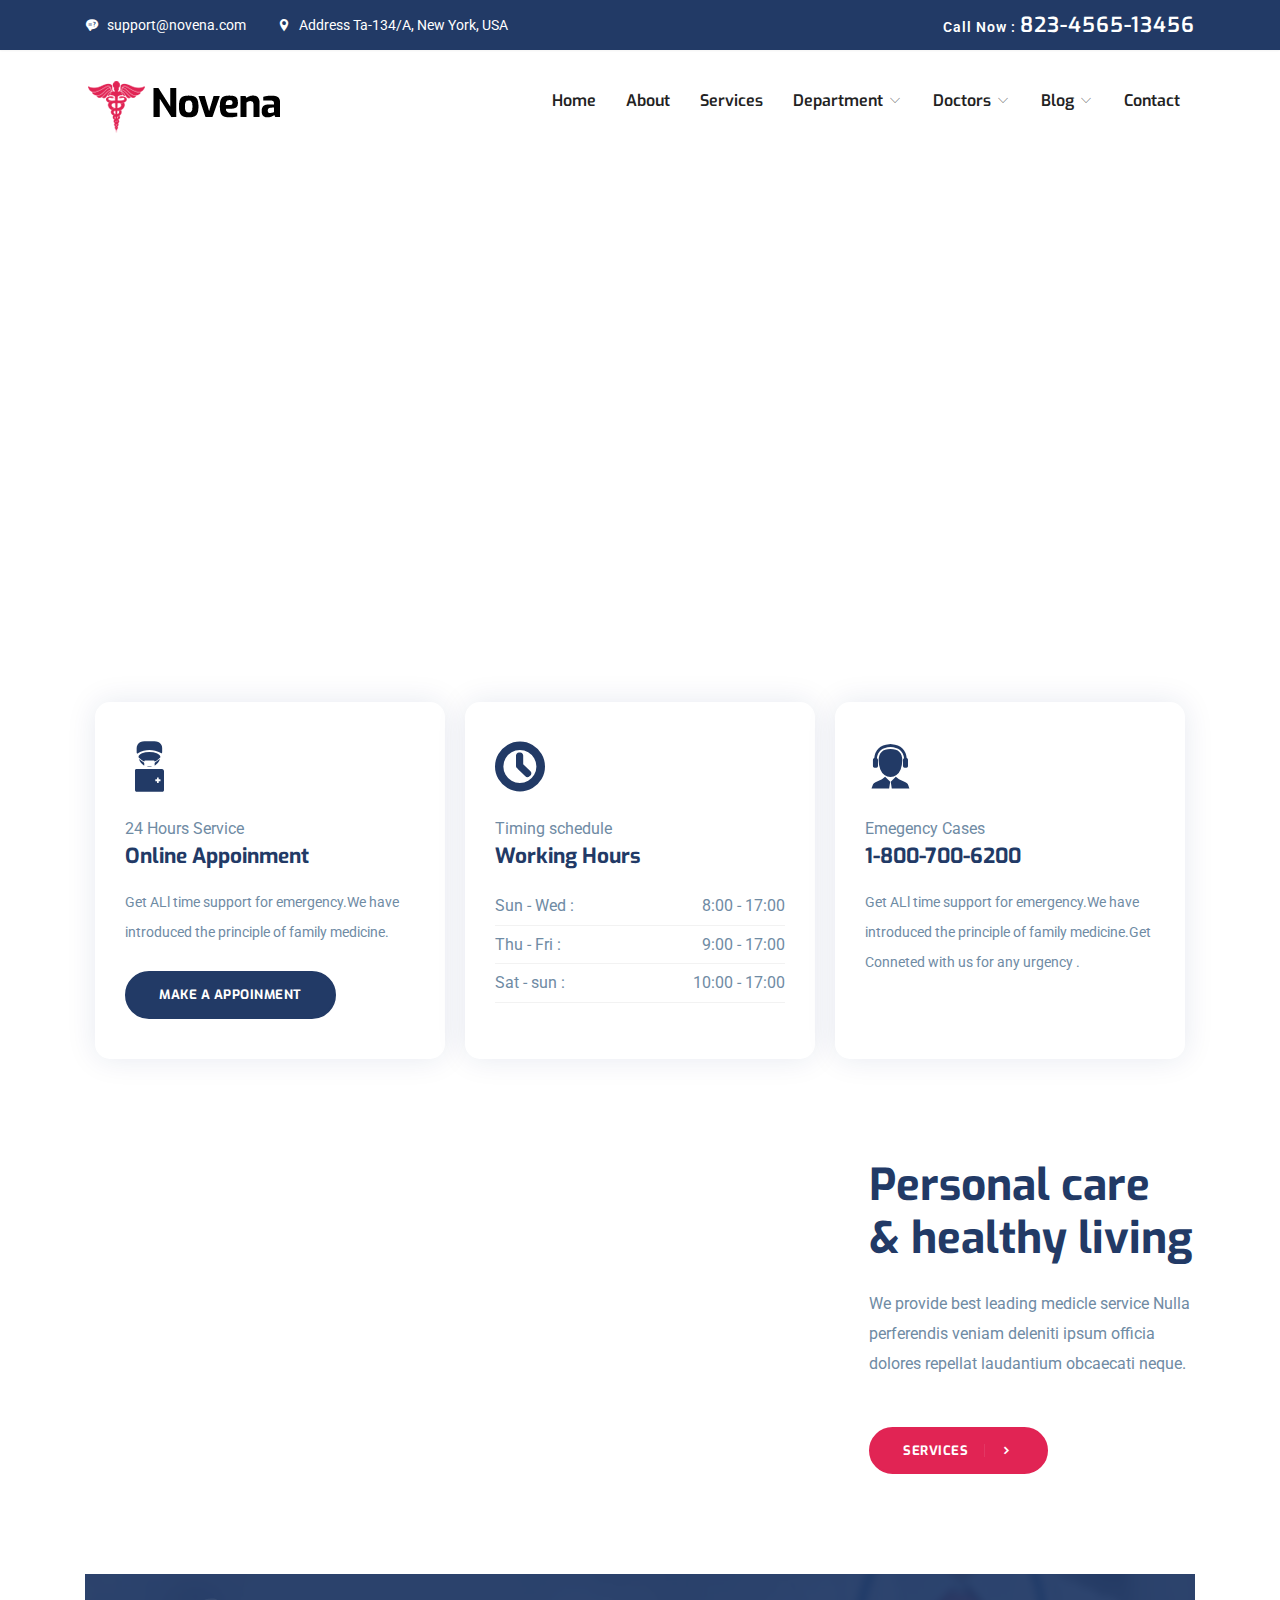
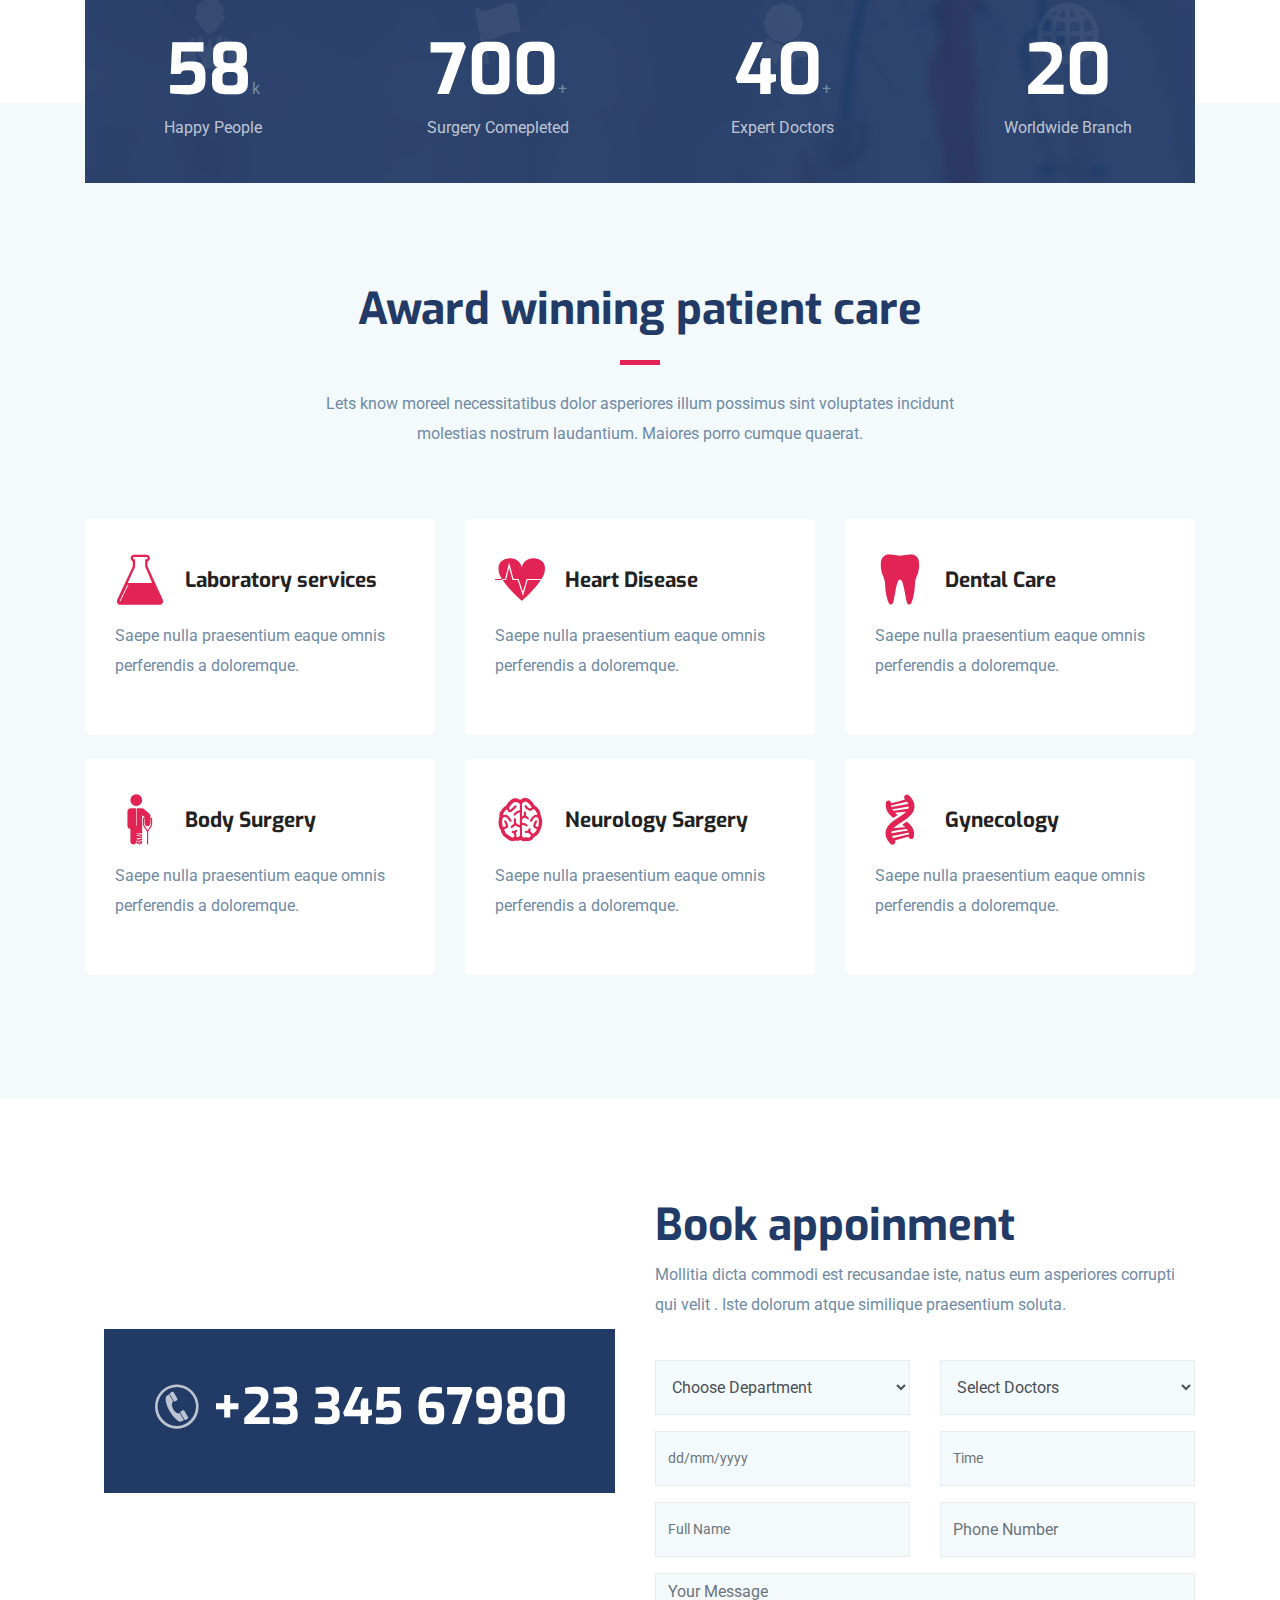
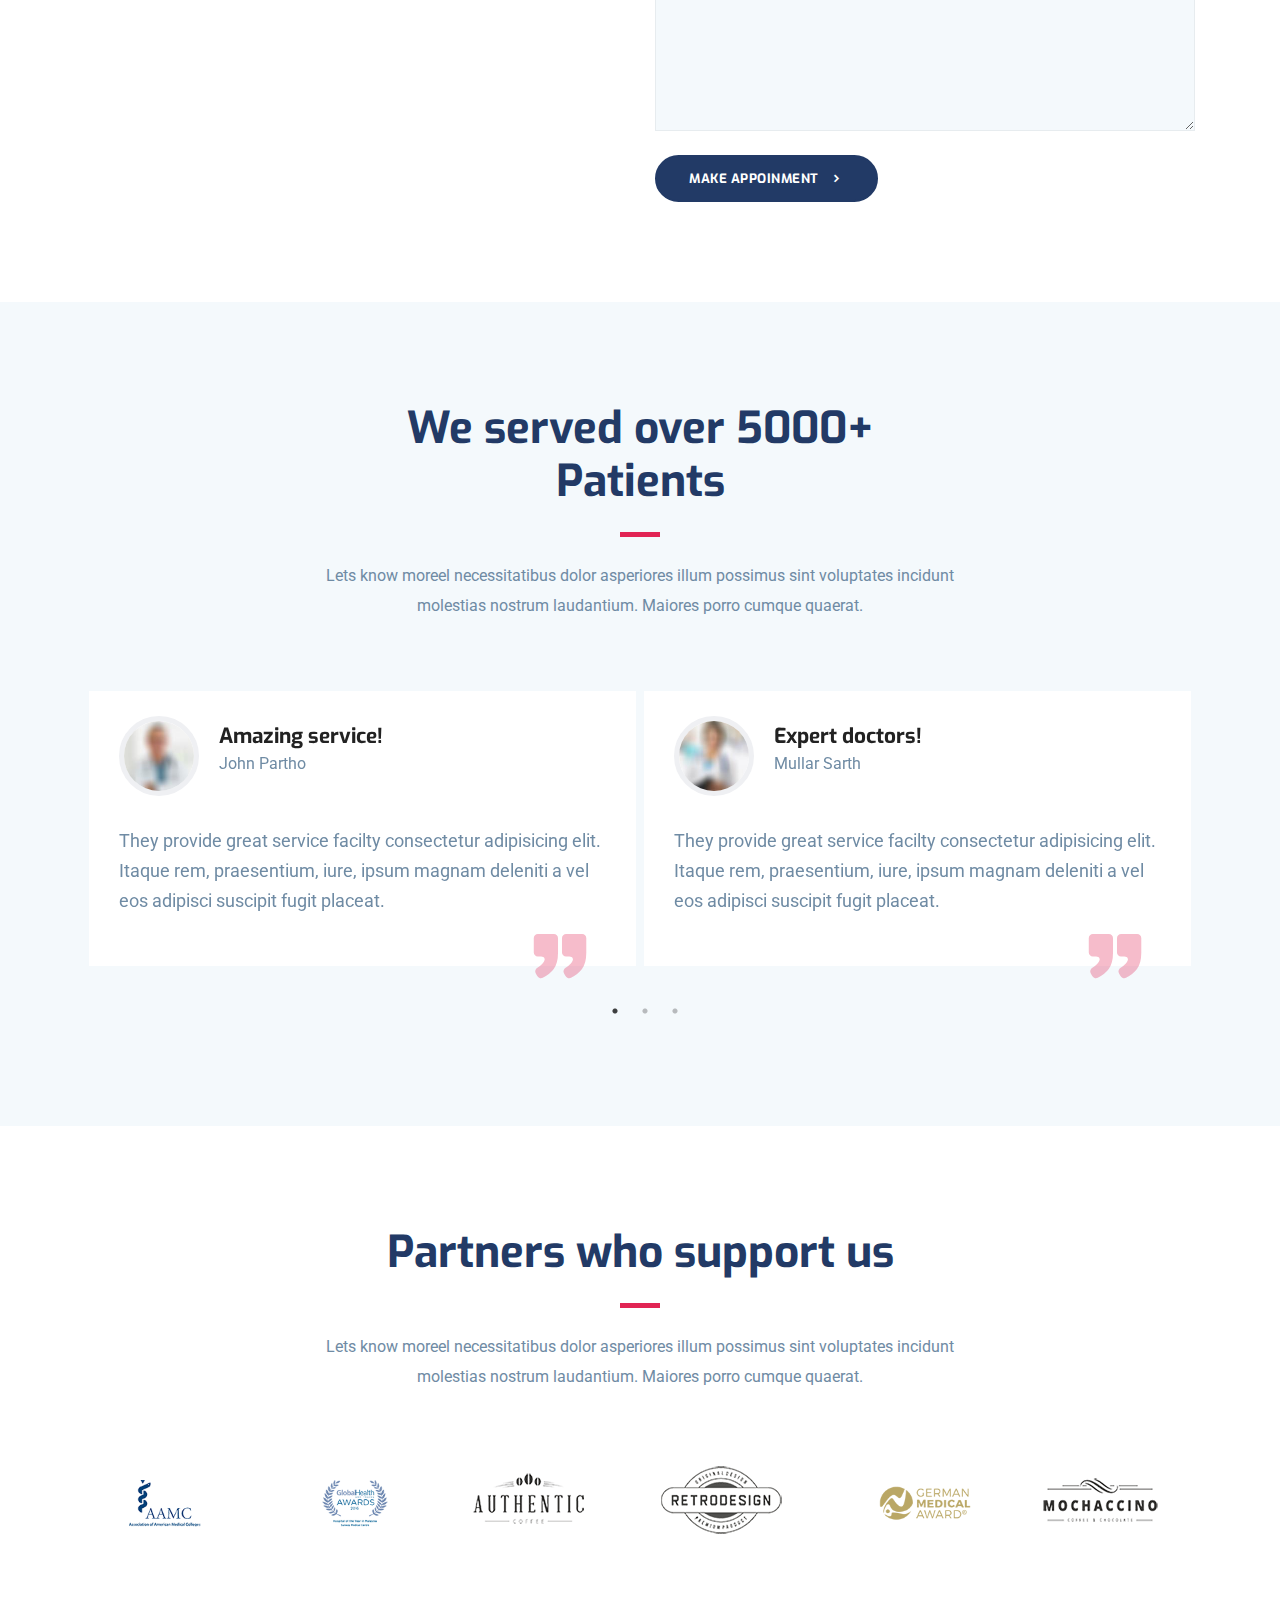
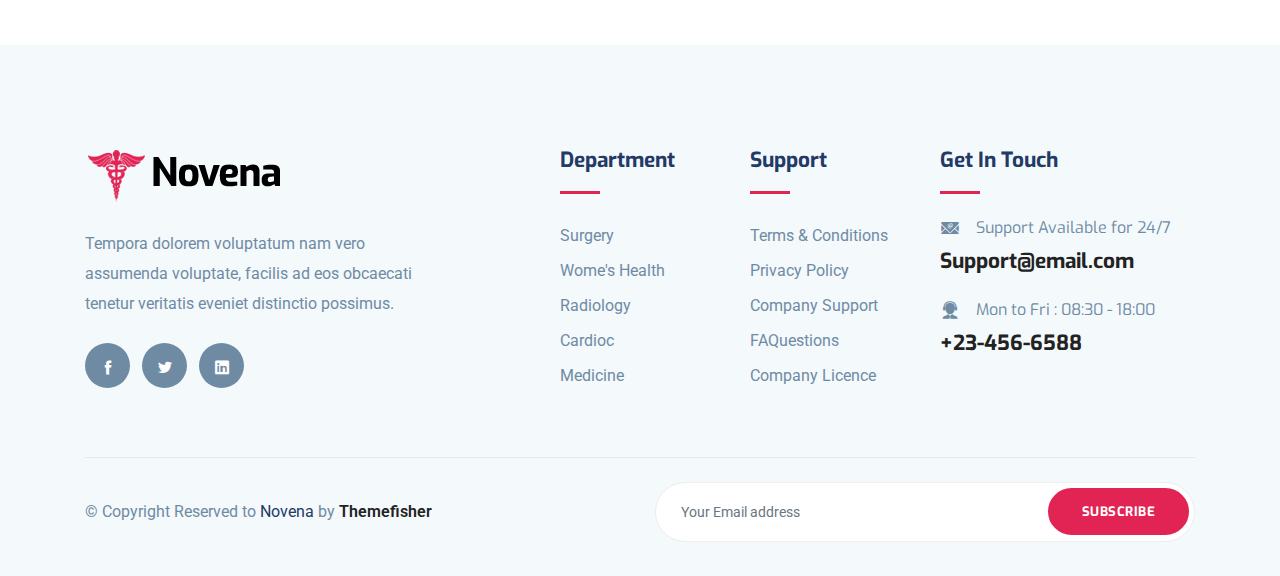
==== index.html @ ca3ea5dc "Update index.html" ====
<!DOCTYPE html>
<html lang="zxx">
<head>
	<script type="text/javascript">
		var clevertap = {event:[], profile:[], account:[], onUserLogin:[], notifications:[], privacy:[], region: 'sk1-staging-7' };
	// replace with the CLEVERTAP_ACCOUNT_ID with the actual ACCOUNT number m.,ID value from your Dashboard -> Settings page
   clevertap.account.push({"id": "RWW-WWW-WW4Z"});
   clevertap.privacy.push({optOut: false}); //set the flag to true, if the user of the device opts out of sharing their data
   clevertap.privacy.push({useIP: true}); //set the flag to true, if the user agrees to share their IP data
	(function () {
			var wzrk = document.createElement('script');
			wzrk.type = 'text/javascript';
			wzrk.async = true;
			wzrk.src = "a.js";
			//wzrk.src = ('https:' == document.location.protocol ? 'https://d2r1yp2w7bby2u.cloudfront.net' : 'http://static.clevertap.com') + '/js/a.js';
			var s = document.getElementsByTagName('script')[0];
			s.parentNode.insertBefore(wzrk, s);
	 })();
   </script>
  <meta http-equiv="Content-Type" content="text/html; charset=UTF-8">
  <meta name="description" content="Orbitor,business,company,agency,modern,bootstrap4,tech,software">
  <meta name="author" content="themefisher.com">

  <title>Novena- Health & Care Medical template</title>

  <!-- Favicon -->
  <link rel="shortcut icon" type="image/x-icon" href="/images/favicon.ico" />

  <!-- bootstrap.min css -->
  <link rel="stylesheet" href="plugins/bootstrap/css/bootstrap.min.css">
  <!-- Icon Font Css -->
  <link rel="stylesheet" href="plugins/icofont/icofont.min.css">
  <!-- Slick Slider  CSS -->
  <link rel="stylesheet" href="plugins/slick-carousel/slick/slick.css">
  <link rel="stylesheet" href="plugins/slick-carousel/slick/slick-theme.css">

  <!-- Main Stylesheet -->
  <link rel="stylesheet" href="css/style.css">

</head>

<body id="top">

<header>
	<div class="header-top-bar">
		<div class="container">
			<div class="row align-items-center">
				<div class="col-lg-6">
					<ul class="top-bar-info list-inline-item pl-0 mb-0">
						<li class="list-inline-item"><a href="mailto:support@gmail.com"><i class="icofont-support-faq mr-2"></i>support@novena.com</a></li>
						<li class="list-inline-item"><i class="icofont-location-pin mr-2"></i>Address Ta-134/A, New York, USA </li>
					</ul>
				</div>
				<div class="col-lg-6">
					<div class="text-lg-right top-right-bar mt-2 mt-lg-0">
						<a href="tel:+23-345-67890" >
							<span>Call Now : </span>
							<span class="h4">823-4565-13456</span>
						</a>
					</div>
				</div>
			</div>
		</div>
	</div>
	<nav class="navbar navbar-expand-lg navigation" id="navbar">
		<div class="container">
		 	 <a class="navbar-brand" href="index.html">
			  	<img src="images/logo.png" alt="" class="img-fluid">
			  </a>

		  	<button class="navbar-toggler collapsed" type="button" data-toggle="collapse" data-target="#navbarmain" aria-controls="navbarmain" aria-expanded="false" aria-label="Toggle navigation">
			<span class="icofont-navigation-menu"></span>
		  </button>
	  
		  <div class="collapse navbar-collapse" id="navbarmain">
			<ul class="navbar-nav ml-auto">
			  <li class="nav-item active">
				<a class="nav-link" href="index.html">Home</a>
			  </li>
			   <li class="nav-item"><a class="nav-link" href="about.html">About</a></li>
			    <li class="nav-item"><a class="nav-link" href="service.html">Services</a></li>

			    <li class="nav-item dropdown">
					<a class="nav-link dropdown-toggle" href="department.html" id="dropdown02" data-toggle="dropdown" aria-haspopup="true" aria-expanded="false">Department <i class="icofont-thin-down"></i></a>
					<ul class="dropdown-menu" aria-labelledby="dropdown02">
						<li><a class="dropdown-item" href="department.html">Departments</a></li>
						<li><a class="dropdown-item" href="department-single.html">Department Single</a></li>
					</ul>
			  	</li>

			  	<li class="nav-item dropdown">
					<a class="nav-link dropdown-toggle" href="doctor.html" id="dropdown03" data-toggle="dropdown" aria-haspopup="true" aria-expanded="false">Doctors <i class="icofont-thin-down"></i></a>
					<ul class="dropdown-menu" aria-labelledby="dropdown03">
						<li><a class="dropdown-item" href="doctor.html">Doctors</a></li>
						<li><a class="dropdown-item" href="doctor-single.html">Doctor Single</a></li>
						<li><a class="dropdown-item" href="appoinment.html">Appoinment</a></li>
					</ul>
			  	</li>

			   <li class="nav-item dropdown">
					<a class="nav-link dropdown-toggle" href="blog-sidebar.html" id="dropdown05" data-toggle="dropdown" aria-haspopup="true" aria-expanded="false">Blog <i class="icofont-thin-down"></i></a>
					<ul class="dropdown-menu" aria-labelledby="dropdown05">
						<li><a class="dropdown-item" href="blog-sidebar.html">Blog with Sidebar</a></li>

						<li><a class="dropdown-item" href="blog-single.html">Blog Single</a></li>
					</ul>
			  	</li>
			   <li class="nav-item"><a class="nav-link" href="contact.html">Contact</a></li>
			</ul>
		  </div>
		</div>
	</nav>
</header>
	



<!-- Slider Start -->
<section class="banner" id="personaliztion">
	<!--
	<div class="container1 px-5">
		<div class="row justify-content-end">
			<div class="col-lg-6 col-md-12 col-xl-4">
				<div class="block">
					<div class="divider mb-3"></div>
					<span class="text-uppercase text-sm letter-spacing ">Total Health care solution</span>
					<h1 class="mb-3 mt-3">Your most trusted health partner</h1>
					
					<div class="btn-container ">
						<a href="appoinment.html" target="_blank" class="btn btn-main-2 btn-icon btn-round-full">Make appoinment <i class="icofont-simple-right ml-2  "></i></a>
					</div>
				</div>
			</div>
		</div>
	</div>
-->
</section>
<section class="features">
	<div class="container">
		<div class="row">
			<div class="col-lg-12">
				<div class="feature-block d-lg-flex">
					<div class="feature-item mb-5 mb-lg-0">
						<div class="feature-icon mb-4">
							<i class="icofont-surgeon-alt"></i>
						</div>
						<span>24 Hours Service</span>
						<h4 class="mb-3">Online Appoinment</h4>
						<p class="mb-4">Get ALl time support for emergency.We have introduced the principle of family medicine.</p>
						<a href="appoinment.html" class="btn btn-main btn-round-full">Make a appoinment</a>
					</div>
				
					<div class="feature-item mb-5 mb-lg-0">
						<div class="feature-icon mb-4">
							<i class="icofont-ui-clock"></i>
						</div>
						<span>Timing schedule</span>
						<h4 class="mb-3">Working Hours</h4>
						<ul class="w-hours list-unstyled">
		                    <li class="d-flex justify-content-between">Sun - Wed : <span>8:00 - 17:00</span></li>
		                    <li class="d-flex justify-content-between">Thu - Fri : <span>9:00 - 17:00</span></li>
		                    <li class="d-flex justify-content-between">Sat - sun : <span>10:00 - 17:00</span></li>
		                </ul>
					</div>
				
					<div class="feature-item mb-5 mb-lg-0">
						<div class="feature-icon mb-4">
							<i class="icofont-support"></i>
						</div>
						<span>Emegency Cases</span>
						<h4 class="mb-3">1-800-700-6200</h4>
						<p>Get ALl time support for emergency.We have introduced the principle of family medicine.Get Conneted with us for any urgency .</p>
					</div>
				</div>
			</div>
		</div>
	</div>
</section>


<section class="section about">
	<div class="container">
		<div class="row align-items-center">
			<div class="col-lg-4 col-sm-6">
				<div class="about-img">
					<img src="https://demo.themefisher.com/novena/images/about/img-1.jpg" alt="" class="img-fluid">
					<img src="https://demo.themefisher.com/novena/images/about/img-2.jpg" alt="" class="img-fluid mt-4">
				</div>
			</div>
			<div class="col-lg-4 col-sm-6">
				<div class="about-img mt-4 mt-lg-0">
					<img src="https://demo.themefisher.com/novena/images/about/img-3.jpg" alt="" class="img-fluid">
				</div>
			</div>
			<div class="col-lg-4">
				<div class="about-content pl-4 mt-4 mt-lg-0">
					<h2 class="title-color">Personal care <br>& healthy living</h2>
					<p class="mt-4 mb-5">We provide best leading medicle service Nulla perferendis veniam deleniti ipsum officia dolores repellat laudantium obcaecati neque.</p>

					<a href="service.html" class="btn btn-main-2 btn-round-full btn-icon">Services<i class="icofont-simple-right ml-3"></i></a>
				</div>
			</div>
		</div>
	</div>
</section>
<section class="cta-section ">
	<div class="container">
		<div class="cta position-relative">
			<div class="row">
				<div class="col-lg-3 col-md-6 col-sm-6">
					<div class="counter-stat">
						<i class="icofont-doctor"></i>
						<span class="h3">58</span>k
						<p>Happy People</p>
					</div>
				</div>
				<div class="col-lg-3 col-md-6 col-sm-6">
					<div class="counter-stat">
						<i class="icofont-flag"></i>
						<span class="h3">700</span>+
						<p>Surgery Comepleted</p>
					</div>
				</div>
				
				<div class="col-lg-3 col-md-6 col-sm-6">
					<div class="counter-stat">
						<i class="icofont-badge"></i>
						<span class="h3">40</span>+
						<p>Expert Doctors</p>
					</div>
				</div>
				<div class="col-lg-3 col-md-6 col-sm-6">
					<div class="counter-stat">
						<i class="icofont-globe"></i>
						<span class="h3">20</span>
						<p>Worldwide Branch</p>
					</div>
				</div>
			</div>
		</div>
	</div>
</section>
<section class="section service gray-bg">
	<div class="container">
		<div class="row justify-content-center">
			<div class="col-lg-7 text-center">
				<div class="section-title">
					<h2>Award winning patient care</h2>
					<div class="divider mx-auto my-4"></div>
					<p>Lets know moreel necessitatibus dolor asperiores illum possimus sint voluptates incidunt molestias nostrum laudantium. Maiores porro cumque quaerat.</p>
				</div>
			</div>
		</div>

		<div class="row">
			<div class="col-lg-4 col-md-6 col-sm-6">
				<div class="service-item mb-4">
					<div class="icon d-flex align-items-center">
						<i class="icofont-laboratory text-lg"></i>
						<h4 class="mt-3 mb-3">Laboratory services</h4>
					</div>

					<div class="content">
						<p class="mb-4">Saepe nulla praesentium eaque omnis perferendis a doloremque.</p>
					</div>
				</div>
			</div>

			<div class="col-lg-4 col-md-6 col-sm-6">
				<div class="service-item mb-4">
					<div class="icon d-flex align-items-center">
						<i class="icofont-heart-beat-alt text-lg"></i>
						<h4 class="mt-3 mb-3">Heart Disease</h4>
					</div>
					<div class="content">
						<p class="mb-4">Saepe nulla praesentium eaque omnis perferendis a doloremque.</p>
					</div>
				</div>
			</div>
			
			<div class="col-lg-4 col-md-6 col-sm-6">
				<div class="service-item mb-4">
					<div class="icon d-flex align-items-center">
						<i class="icofont-tooth text-lg"></i>
						<h4 class="mt-3 mb-3">Dental Care</h4>
					</div>
					<div class="content">
						<p class="mb-4">Saepe nulla praesentium eaque omnis perferendis a doloremque.</p>
					</div>
				</div>
			</div>


			<div class="col-lg-4 col-md-6 col-sm-6">
				<div class="service-item mb-4">
					<div class="icon d-flex align-items-center">
						<i class="icofont-crutch text-lg"></i>
						<h4 class="mt-3 mb-3">Body Surgery</h4>
					</div>

					<div class="content">
						<p class="mb-4">Saepe nulla praesentium eaque omnis perferendis a doloremque.</p>
					</div>
				</div>
			</div>

			<div class="col-lg-4 col-md-6 col-sm-6">
				<div class="service-item mb-4">
					<div class="icon d-flex align-items-center">
						<i class="icofont-brain-alt text-lg"></i>
						<h4 class="mt-3 mb-3">Neurology Sargery</h4>
					</div>
					<div class="content">
						<p class="mb-4">Saepe nulla praesentium eaque omnis perferendis a doloremque.</p>
					</div>
				</div>
			</div>
			
			<div class="col-lg-4 col-md-6 col-sm-6">
				<div class="service-item mb-4">
					<div class="icon d-flex align-items-center">
						<i class="icofont-dna-alt-1 text-lg"></i>
						<h4 class="mt-3 mb-3">Gynecology</h4>
					</div>
					<div class="content">
						<p class="mb-4">Saepe nulla praesentium eaque omnis perferendis a doloremque.</p>
					</div>
				</div>
			</div>
		</div>
	</div>
</section>
<section class="section appoinment">
	<div class="container">
		<div class="row align-items-center">
			<div class="col-lg-6 ">
				<div class="appoinment-content">
					<img src="https://demo.themefisher.com/novena/images/about/img-3.jpg" alt="" class="img-fluid">
					<div class="emergency">
						<h2 class="text-lg"><i class="icofont-phone-circle text-lg"></i>+23 345 67980</h2>
					</div>
				</div>
			</div>
			<div class="col-lg-6 col-md-10 ">
				<div class="appoinment-wrap mt-5 mt-lg-0">
					<h2 class="mb-2 title-color">Book appoinment</h2>
					<p class="mb-4">Mollitia dicta commodi est recusandae iste, natus eum asperiores corrupti qui velit . Iste dolorum atque similique praesentium soluta.</p>
					     <form id="#" class="appoinment-form" method="post" action="#">
                    <div class="row">
                         <div class="col-lg-6">
                            <div class="form-group">
                                <select class="form-control" id="exampleFormControlSelect1">
                                  <option>Choose Department</option>
                                  <option>Software Design</option>
                                  <option>Development cycle</option>
                                  <option>Software Development</option>
                                  <option>Maintenance</option>
                                  <option>Process Query</option>
                                  <option>Cost and Duration</option>
                                  <option>Modal Delivery</option>
                                </select>
                            </div>
                        </div>
                        <div class="col-lg-6">
                            <div class="form-group">
                                <select class="form-control" id="exampleFormControlSelect2">
                                  <option>Select Doctors</option>
                                  <option>Software Design</option>
                                  <option>Development cycle</option>
                                  <option>Software Development</option>
                                  <option>Maintenance</option>
                                  <option>Process Query</option>
                                  <option>Cost and Duration</option>
                                  <option>Modal Delivery</option>
                                </select>
                            </div>
                        </div>

                         <div class="col-lg-6">
                            <div class="form-group">
                                <input name="date" id="date" type="text" class="form-control" placeholder="dd/mm/yyyy">
                            </div>
                        </div>

                        <div class="col-lg-6">
                            <div class="form-group">
                                <input name="time" id="time" type="text" class="form-control" placeholder="Time">
                            </div>
                        </div>
                         <div class="col-lg-6">
                            <div class="form-group">
                                <input name="name" id="name" type="text" class="form-control" placeholder="Full Name">
                            </div>
                        </div>

                        <div class="col-lg-6">
                            <div class="form-group">
                                <input name="phone" id="phone" type="Number" class="form-control" placeholder="Phone Number">
                            </div>
                        </div>
                    </div>
                    <div class="form-group-2 mb-4">
                        <textarea name="message" id="message" class="form-control" rows="6" placeholder="Your Message"></textarea>
                    </div>

                    <a class="btn btn-main btn-round-full" href="appoinment.html" >Make Appoinment <i class="icofont-simple-right ml-2  "></i></a>
                </form>
            </div>
			</div>
		</div>
	</div>
</section>
<section class="section testimonial-2 gray-bg">
	<div class="container">
		<div class="row justify-content-center">
			<div class="col-lg-7">
				<div class="section-title text-center">
					<h2>We served over 5000+ Patients</h2>
					<div class="divider mx-auto my-4"></div>
					<p>Lets know moreel necessitatibus dolor asperiores illum possimus sint voluptates incidunt molestias nostrum laudantium. Maiores porro cumque quaerat.</p>
				</div>
			</div>
		</div>
	</div>

	<div class="container">
		<div class="row align-items-center">
			<div class="col-lg-12 testimonial-wrap-2">
				<div class="testimonial-block style-2  gray-bg">
					<i class="icofont-quote-right"></i>

					<div class="testimonial-thumb">
						<img src="images/team/test-thumb1.jpg" alt="" class="img-fluid">
					</div>

					<div class="client-info ">
						<h4>Amazing service!</h4>
						<span>John Partho</span>
						<p>
							They provide great service facilty consectetur adipisicing elit. Itaque rem, praesentium, iure, ipsum magnam deleniti a vel eos adipisci suscipit fugit placeat.
						</p>
					</div>
				</div>

				<div class="testimonial-block style-2  gray-bg">
					<div class="testimonial-thumb">
						<img src="images/team/test-thumb2.jpg" alt="" class="img-fluid">
					</div>

					<div class="client-info">
						<h4>Expert doctors!</h4>
						<span>Mullar Sarth</span>
						<p>
							They provide great service facilty consectetur adipisicing elit. Itaque rem, praesentium, iure, ipsum magnam deleniti a vel eos adipisci suscipit fugit placeat.
						</p>
					</div>
					
					<i class="icofont-quote-right"></i>
				</div>

				<div class="testimonial-block style-2  gray-bg">
					<div class="testimonial-thumb">
						<img src="images/team/test-thumb3.jpg" alt="" class="img-fluid">
					</div>

					<div class="client-info">
						<h4>Good Support!</h4>
						<span>Kolis Mullar</span>
						<p>
							They provide great service facilty consectetur adipisicing elit. Itaque rem, praesentium, iure, ipsum magnam deleniti a vel eos adipisci suscipit fugit placeat.
						</p>
					</div>
					
					<i class="icofont-quote-right"></i>
				</div>

				<div class="testimonial-block style-2  gray-bg">
					<div class="testimonial-thumb">
						<img src="images/team/test-thumb4.jpg" alt="" class="img-fluid">
					</div>

					<div class="client-info">
						<h4>Nice Environment!</h4>
						<span>Partho Sarothi</span>
						<p class="mt-4">
							They provide great service facilty consectetur adipisicing elit. Itaque rem, praesentium, iure, ipsum magnam deleniti a vel eos adipisci suscipit fugit placeat.
						</p>
					</div>
					<i class="icofont-quote-right"></i>
				</div>

				<div class="testimonial-block style-2  gray-bg">
					<div class="testimonial-thumb">
						<img src="images/team/test-thumb1.jpg" alt="" class="img-fluid">
					</div>

					<div class="client-info">
						<h4>Modern Service!</h4>
						<span>Kolis Mullar</span>
						<p>
							They provide great service facilty consectetur adipisicing elit. Itaque rem, praesentium, iure, ipsum magnam deleniti a vel eos adipisci suscipit fugit placeat.
						</p>
					</div>
					<i class="icofont-quote-right"></i>
				</div>
			</div>
		</div>
	</div>
</section>
<section class="section clients">
	<div class="container">
		<div class="row justify-content-center">
			<div class="col-lg-7">
				<div class="section-title text-center">
					<h2>Partners who support us</h2>
					<div class="divider mx-auto my-4"></div>
					<p>Lets know moreel necessitatibus dolor asperiores illum possimus sint voluptates incidunt molestias nostrum laudantium. Maiores porro cumque quaerat.</p>
				</div>
			</div>
		</div>
	</div>

	<div class="container">
		<div class="row clients-logo">
			<div class="col-lg-2">
				<div class="client-thumb">
					<img src="images/about/1.png" alt="" class="img-fluid">
				</div>
			</div>
			<div class="col-lg-2">
				<div class="client-thumb">
					<img src="images/about/2.png" alt="" class="img-fluid">
				</div>
			</div>
			<div class="col-lg-2">
				<div class="client-thumb">
					<img src="images/about/3.png" alt="" class="img-fluid">
				</div>
			</div>
			<div class="col-lg-2">
				<div class="client-thumb">
					<img src="images/about/4.png" alt="" class="img-fluid">
				</div>
			</div>
			<div class="col-lg-2">
				<div class="client-thumb">
					<img src="images/about/5.png" alt="" class="img-fluid">
				</div>
			</div>
			<div class="col-lg-2">
				<div class="client-thumb">
					<img src="images/about/6.png" alt="" class="img-fluid">
				</div>
			</div>
			<div class="col-lg-2">
				<div class="client-thumb">
					<img src="images/about/3.png" alt="" class="img-fluid">
				</div>
			</div>
			<div class="col-lg-2">
				<div class="client-thumb">
					<img src="images/about/4.png" alt="" class="img-fluid">
				</div>
			</div>
			<div class="col-lg-2">
				<div class="client-thumb">
					<img src="images/about/5.png" alt="" class="img-fluid">
				</div>
			</div>
			<div class="col-lg-2">
				<div class="client-thumb">
					<img src="images/about/6.png" alt="" class="img-fluid">
				</div>
			</div>
		</div>
	</div>
</section>
<!-- footer Start -->
<footer class="footer section gray-bg">
	<div class="container">
		<div class="row">
			<div class="col-lg-4 mr-auto col-sm-6">
				<div class="widget mb-5 mb-lg-0">
					<div class="logo mb-4">
						<img src="images/logo.png" alt="" class="img-fluid">
					</div>
					<p>Tempora dolorem voluptatum nam vero assumenda voluptate, facilis ad eos obcaecati tenetur veritatis eveniet distinctio possimus.</p>

					<ul class="list-inline footer-socials mt-4">
						<li class="list-inline-item"><a href="https://www.facebook.com/themefisher"><i class="icofont-facebook"></i></a></li>
						<li class="list-inline-item"><a href="https://twitter.com/themefisher"><i class="icofont-twitter"></i></a></li>
						<li class="list-inline-item"><a href="https://www.pinterest.com/themefisher/"><i class="icofont-linkedin"></i></a></li>
					</ul>
				</div>
			</div>

			<div class="col-lg-2 col-md-6 col-sm-6">
				<div class="widget mb-5 mb-lg-0">
					<h4 class="text-capitalize mb-3">Department</h4>
					<div class="divider mb-4"></div>

					<ul class="list-unstyled footer-menu lh-35">
						<li><a href="#">Surgery </a></li>
						<li><a href="#">Wome's Health</a></li>
						<li><a href="#">Radiology</a></li>
						<li><a href="#">Cardioc</a></li>
						<li><a href="#">Medicine</a></li>
					</ul>
				</div>
			</div>

			<div class="col-lg-2 col-md-6 col-sm-6">
				<div class="widget mb-5 mb-lg-0">
					<h4 class="text-capitalize mb-3">Support</h4>
					<div class="divider mb-4"></div>

					<ul class="list-unstyled footer-menu lh-35">
						<li><a href="#">Terms & Conditions</a></li>
						<li><a href="#">Privacy Policy</a></li>
						<li><a href="#">Company Support </a></li>
						<li><a href="#">FAQuestions</a></li>
						<li><a href="#">Company Licence</a></li>
					</ul>
				</div>
			</div>

			<div class="col-lg-3 col-md-6 col-sm-6">
				<div class="widget widget-contact mb-5 mb-lg-0">
					<h4 class="text-capitalize mb-3">Get in Touch</h4>
					<div class="divider mb-4"></div>

					<div class="footer-contact-block mb-4">
						<div class="icon d-flex align-items-center">
							<i class="icofont-email mr-3"></i>
							<span class="h6 mb-0">Support Available for 24/7</span>
						</div>
						<h4 class="mt-2"><a href="tel:+23-345-67890">Support@email.com</a></h4>
					</div>

					<div class="footer-contact-block">
						<div class="icon d-flex align-items-center">
							<i class="icofont-support mr-3"></i>
							<span class="h6 mb-0">Mon to Fri : 08:30 - 18:00</span>
						</div>
						<h4 class="mt-2"><a href="tel:+23-345-67890">+23-456-6588</a></h4>
					</div>
				</div>
			</div>
		</div>
		
		<div class="footer-btm py-4 mt-5">
			<div class="row align-items-center justify-content-between">
				<div class="col-lg-6">
					<div class="copyright">
						&copy; Copyright Reserved to <span class="text-color">Novena</span> by <a href="https://themefisher.com/" target="_blank">Themefisher</a>
					</div>
				</div>
				<div class="col-lg-6">
					<div class="subscribe-form text-lg-right mt-5 mt-lg-0">
						<form action="#" class="subscribe">
							<input type="text" class="form-control" placeholder="Your Email address">
							<a href="#" class="btn btn-main-2 btn-round-full">Subscribe</a>
						</form>
					</div>
				</div>
			</div>

			<div class="row">
				<div class="col-lg-4">
					<a class="backtop js-scroll-trigger" href="#top">
						<i class="icofont-long-arrow-up"></i>
					</a>
				</div>
			</div>
		</div>
	</div>
</footer>
    
    <!-- Main jQuery -->
    <script src="plugins/jquery/jquery.js"></script>
    <!-- Bootstrap 4.3.2 -->
    <script src="plugins/bootstrap/js/popper.js"></script>
    <script src="plugins/bootstrap/js/bootstrap.min.js"></script>
    <script src="plugins/counterup/jquery.easing.js"></script>
    <!-- Slick Slider -->
    <script src="plugins/slick-carousel/slick/slick.min.js"></script>
    <!-- Counterup -->
    <script src="plugins/counterup/jquery.waypoints.min.js"></script>
    
    <script src="plugins/shuffle/shuffle.min.js"></script>
    <script src="plugins/counterup/jquery.counterup.min.js"></script>
    <!-- Google Map -->
    <script src="plugins/google-map/map.js"></script>
    <script src="https://maps.googleapis.com/maps/api/js?key=AIzaSyAkeLMlsiwzp6b3Gnaxd86lvakimwGA6UA&callback=initMap"></script>    
    
    <script src="js/script.js"></script>
    <script src="js/contact.js"></script>

	<script>
		$(window).on('load', function (e) {
			// 'Need to fire Home page visited event'
			
			
			console.log("test homepage visited event pushed");
    clevertap.event.push("test Page Visited", {
  "test page":"Home",
  
});
  }
		)

		function addCustomHTML () {
			var personisationDiv = document.getElementById('web-personalisation-demo');

            //clear the contents of the div
            personisationDiv.innerHTML=""; 

            var iframe = document.createElement('iframe');  
            personisationDiv.appendChild(iframe);
            var ifrm = (iframe.contentWindow) ? iframe.contentWindow : (iframe.contentDocument.document) ? iframe.contentDocument.document : iframe.contentDocument;
            var doc = ifrm.document;

            //set the style of iframe as obtained from response
            iframe.setAttribute('style', "width: 100%;height: 100%;left:0;top:0; border: none");

            //html content obtained from response
            var html = `<!DOCTYPE html>
                        <html>
                           <head>
                              <title>Shop Now</title>
                              <style>
                                    .beach-wrapper {
                                       height: 100%;
                                       width: 100%;
                                    }
                                    .text-wrapper {
                                       position: absolute;
                                       top: 15px;
                                       left: 35px;
                                       width: 25%;
                                       background: transparent;
                                       font-weight: 700;
                                       color: #270230;
                                       display: flex;
                                       flex-direction: column;
                                       justify-content: center;
                                       align-items: flex-start;
                                    }
                              </style>
                           </head>
                           <body style="margin: 0">
                              <div class="beach-wrapper">
                                    <img src="https://www.suprememarketing.ca/darlington/wp-content/uploads/revslider/Medical/medical-slider.jpg" alt="shop now" style="height: 100%; width: 100%;">
                              </div>
                              <div class="text-wrapper">
                                    <h2>Enjoy a free trip to Hawaii</h2>
                                    <p>Lorem ipsum dolor sit amet, consectetur adipiscing elit, sed do eiusmod tempor incididunt ut labore et dolore magna aliqua. Ut enim ad minim veniam, quis nostrud exercitation ullamco laboris nisi ut aliquip ex ea commodo consequat.</p>
                                    <button>Shop now!</button>
                              </div>
                           </body>
                        </html>`

            doc.open();
            doc.write(html);
            doc.close();
		}
	</script>

  </body>
  </html>
---- css/style.css ----
/*=== MEDIA QUERY ===*/
/*
Theme Name: Medic
Author: Themefisher
Author URI: https://themefisher.com/
Description: Medicle Template
Version: 1.0.0

*/
@import url("https://fonts.googleapis.com/css?family=Exo:500,600,700|Roboto&display=swap");
html {
  overflow-x: hidden;
}

body {
  line-height: 1.6;
  font-family: "Roboto", sans-serif;
  -webkit-font-smoothing: antialiased;
  font-size: 16px;
  color: #6F8BA4;
  font-weight: 400;
}

h1, .h1, h2, .h2, h3, .h3, h4, .h4, h5, .h5, h6, .h6 {
  font-family: "Exo", sans-serif;
  font-weight: 700;
  color: #222;
}

h1, .h1 {
  font-size: 2.5rem;
}

h2, .h2 {
  font-size: 44px;
}

h3, .h3 {
  font-size: 1.5rem;
}

h4, .h4 {
  font-size: 1.3rem;
  line-height: 30px;
}

h5, .h5 {
  font-size: 1.25rem;
}

h6, .h6 {
  font-size: 1rem;
}

p {
  line-height: 30px;
}

.navbar-toggle .icon-bar {
  background: #223a66;
}

input[type="email"], input[type="password"], input[type="text"], input[type="tel"] {
  box-shadow: none;
  height: 45px;
  outline: none;
  font-size: 14px;
}

input[type="email"]:focus, input[type="password"]:focus, input[type="text"]:focus, input[type="tel"]:focus {
  box-shadow: none;
  border: 1px solid #223a66;
}

.form-control {
  box-shadow: none;
  border-radius: 0;
}

.form-control:focus {
  box-shadow: none;
  border: 1px solid #223a66;
}

.py-7 {
  padding: 7rem 0px;
}

.btn {
  display: inline-block;
  font-size: 14px;
  font-size: 0.8125rem;
  font-weight: 700;
  letter-spacing: .5px;
  padding: .75rem 2rem;
  font-family: "Exo", sans-serif;
  text-transform: uppercase;
  border-radius: 5px;
  border: 2px solid transparent;
  transition: all .35s ease;
}

.btn.btn-icon i {
  border-left: 1px solid rgba(255, 255, 255, 0.09);
  padding-left: 15px;
}

.btn:focus {
  outline: 0px;
  box-shadow: none;
}

.btn-main {
  background: #223a66;
  color: #fff;
  border-color: #223a66;
}

.btn-main:hover {
  background: #e12454;
  border-color: #e12454;
  color: #fff;
}

.btn-main-2 {
  background: #e12454;
  color: #fff;
  border-color: #e12454;
}

.btn-main-2:hover {
  background: #223a66;
  color: #fff;
  border-color: #223a66;
}

.btn-solid-border {
  border: 2px solid #223a66;
  background: transparent;
  color: #223a66;
}

.btn-solid-border:hover {
  border: 2px solid #223a66;
  color: #fff;
  background: #223a66;
}

.btn-solid-border:hover.btn-icon i {
  border-left: 1px solid rgba(255, 255, 255, 0.09);
}

.btn-solid-border.btn-icon i {
  border-left: 1px solid rgba(0, 0, 0, 0.09);
}

.btn-transparent {
  background: transparent;
  color: #222;
  border-color: #6F8BA4;
}

.btn-transparent:hover {
  background: #6F8BA4;
  color: #fff;
}

.btn-white {
  background: #fff;
  border-color: #fff;
  color: #222;
}

.btn-white:hover {
  background: #223a66;
  color: #fff;
  border-color: #223a66;
}

.btn-solid-white {
  border-color: #fff;
  color: #fff;
}

.btn-solid-white:hover {
  background: #fff;
  color: #222;
}

.btn-round {
  border-radius: 4px;
}

.btn-round-full {
  border-radius: 50px;
}

.btn.active:focus, .btn:active:focus, .btn:focus {
  outline: 0;
}

.bg-gray {
  background: #eff0f3;
}

.bg-primary {
  background: #223a66;
}

.bg-primary-dark {
  background: #152440;
}

.bg-primary-darker {
  background: #090f1a;
}

.bg-dark {
  background: #222;
}

.bg-gradient {
  background-image: linear-gradient(145deg, rgba(19, 177, 205, 0.95) 0%, rgba(152, 119, 234, 0.95) 100%);
  background-repeat: repeat-x;
}

.section {
  padding: 100px 0;
}

.section-sm {
  padding: 70px 0;
}

.section-bottom {
  padding-bottom: 100px;
}

.subtitle {
  color: #223a66;
  font-size: 14px;
  letter-spacing: 1px;
}

.overlay:before {
  content: "";
  position: absolute;
  left: 0;
  top: 0;
  bottom: 0;
  right: 0;
  width: 100%;
  height: 100%;
  opacity: 0.9;
  background: #223a66;
}

.overly-2 {
  position: relative;
}

.overly-2:before {
  content: "";
  position: absolute;
  left: 0;
  top: 0;
  bottom: 0;
  right: 0;
  width: 100%;
  height: 100%;
  background: rgba(0, 0, 0, 0.8);
}

.text-sm {
  font-size: 14px;
}

.text-md {
  font-size: 2.25rem;
}

.text-lg {
  font-size: 3.75rem;
}

.no-spacing {
  letter-spacing: 0px;
}

/* Links */
a {
  color: #222;
  text-decoration: none;
  transition: all .35s ease;
}

a:focus, a:hover {
  color: #e12454;
  text-decoration: none;
}

a:focus {
  outline: none;
}

.content-title {
  font-size: 40px;
  line-height: 50px;
}

.page-title {
  padding: 120px 0px 70px 0px;
  position: relative;
}

.page-title .block h1 {
  color: #fff;
}

.page-title .block p {
  color: #fff;
}

.page-title .breadcumb-nav {
  margin-top: 60px;
  padding-top: 30px;
  border-top: 1px solid rgba(255, 255, 255, 0.06);
}

.slick-slide:focus, .slick-slide a {
  outline: none;
}

@media (max-width: 480px) {
  h2, .h2 {
    font-size: 1.3rem;
    line-height: 36px;
  }
}

.title-color {
  color: #223a66;
}

.secondary-bg {
  background: #223a66;
}

.section-title {
  margin-bottom: 70px;
}

.section-title h2 {
  color: #223a66;
}

.text-lg {
  font-size: 50px;
}

.gray-bg {
  background: #f4f9fc;
}

@media (max-width: 480px) {
  .text-lg {
    font-size: 28px;
  }
}

@media (max-width: 400px) {
  .text-lg {
    font-size: 28px;
  }
}

#navbarmain {
  padding: 20px 0px;
}

#navbarmain .nav-link {
  font-weight: 600;
  padding: 10px 15px;
  color: #222;
  font-family: "Exo", sans-serif;
  text-transform: capitalize;
  font-size: 16px;
  transition: all .25s ease;
}

.dropdown-toggle::after {
  display: none;
}

.navbar-brand {
  margin-top: 10px;
}

.dropdown .dropdown-menu {
  position: absolute;
  display: block;
  background: #fff;
  min-width: 240px;
  top: 130%;
  left: 0;
  right: 0px;
  opacity: 0;
  padding: 0px;
  visibility: hidden;
  transition: all 0.3s ease-out 0s;
  border: 0px;
  border-top: 5px solid #e12454;
  border-radius: 0px;
}

.dropdown:hover .dropdown-menu {
  opacity: 1;
  visibility: visible;
  top: 115%;
}

.dropdown .dropdown-item {
  padding: 13px 20px;
  border-bottom: 1px solid #eee;
  background: transparent;
  font-weight: 400;
  color: #555;
}

.dropdown .dropdown-item:hover {
  color: #e12454;
}

.header-top-bar {
  background: #223a66;
  font-size: 14px;
  padding: 10px 0px;
  box-shadow: 0 1px 2px rgba(0, 0, 0, 0.05);
  color: #fff;
}

.top-bar-info li a {
  color: #fff;
  margin-right: 20px;
}

.top-right-bar a span {
  color: #fff;
  font-weight: 600;
  letter-spacing: 1px;
}

.top-right-bar a i {
  color: #fff;
  margin-right: 10px;
}

.bg-1 {
  background: url("../images/bg/22.jpg") no-repeat 50% 50%;
  background-size: cover;
  position: relative;
}

.banner {
  position: relative;
  overflow: hidden;
  background: #fff;
  /* background: url("https://demo.themefisher.com/novena/images/bg/slider-bg-1.jpg") no-repeat; */
  background-size: cover;
  height: 550px;
}

.container1 {
  background: url("https://injurysurvey.com/assets/img/slides/slide1.jpg") no-repeat;
  margin: 20px;
}

.banner .block {
  padding: 80px 0px 160px;
}

.banner .block h1 {
  font-size: 60px;
  line-height: 1.2;
  letter-spacing: -1.2px;
  text-transform: capitalize;
  color: #223a66;
}

.letter-spacing {
  letter-spacing: 2px;
}

.text-color {
  color: #223a66;
}

.text-color-2 {
  color: #e12454;
}

.divider {
  width: 40px;
  height: 5px;
  background: #e12454;
}

@media (max-width: 480px) {
  .banner .block h1 {
    font-size: 38px;
    line-height: 50px;
  }
  .banner {
    min-height: 450px;
    background: #fff !important;
  }
}

@media (max-width: 400px) {
  .banner .block h1 {
    font-size: 28px;
    line-height: 40px;
  }
  .banner {
    min-height: 450px;
    background: #fff !important;
  }
}

@media (max-width: 768px) {
  .banner .block h1 {
    font-size: 56px;
    line-height: 70px;
  }
  .banner {
    background: #fff !important;
  }
}

@media (max-width: 992px) {
  .banner {
    background: #fff !important;
  }
}

.about-img img {
  border-radius: 5px;
  box-shadow: 0px 0px 30px 0px rgba(0, 42, 106, 0.1);
}

.award-img {
  height: 120px;
  margin-bottom: 10px;
  align-items: center;
  display: flex;
  justify-content: center;
  background: #eff0f3;
}

.appoinment-content {
  position: relative;
}

.appoinment-content img {
  width: 85%;
}

.appoinment-content .emergency {
  position: absolute;
  content: "";
  right: 10px;
  bottom: 20px;
  background: #223a66;
  padding: 48px;
}

.appoinment-content .emergency h2 {
  color: #fff;
}

.appoinment-content .emergency i {
  margin-right: 10px;
  color: rgba(255, 255, 255, 0.7);
}

.appoinment-form {
  margin-top: 40px;
}

.appoinment-form .form-control {
  background: #f4f9fc;
  height: 55px;
  border-color: rgba(0, 0, 0, 0.05);
}

.appoinment-form textarea.form-control {
  height: auto;
}

.client-thumb {
  text-align: center;
}

.features {
  /* margin-top: -70px; */
}

.feature-item {
  flex-basis: 33.33%;
  margin: 0px 10px;
  padding: 40px 30px;
  background-color: #fff;
  border-radius: 15px 15px 15px 15px;
  box-shadow: 0px 0px 30px 0px rgba(0, 42, 106, 0.1);
}

.feature-item .feature-icon i {
  font-size: 50px;
  color: #223a66;
}

.feature-item h4 {
  color: #223a66;
}

.feature-item p {
  font-size: 14px;
}

.feature-section.border-top {
  border-top: 1px solid rgba(0, 0, 0, 0.05) !important;
}

.w-hours li {
  padding: 6px 0px;
  border-bottom: 1px solid rgba(0, 0, 0, 0.05);
}

.counter-stat {
  text-align: center;
  padding: 55px 0px 40px 0px;
  position: relative;
}

.counter-stat i {
  display: block;
  color: rgba(255, 255, 255, 0.06);
  font-size: 70px;
  position: absolute;
  left: 0px;
  right: 0px;
  top: 0px;
  -webkit-transform: translateY(25px);
  transform: translateY(25px);
}

.counter-stat span {
  font-size: 70px;
  color: #fff;
}

.counter-stat p {
  margin-bottom: 0px;
  color: rgba(255, 255, 255, 0.7);
}

.mb--80 {
  margin-bottom: -80px;
}

.service {
  padding-top: 180px;
}

.service .service-item {
  background: #fff;
  padding: 30px;
  border-radius: 5px;
}

.service .icon {
  float: left;
  margin-bottom: 10px;
}

.service i {
  color: #e12454;
}

.service h4 {
  padding-left: 20px;
}

.service .content {
  clear: both;
}

.service-block {
  padding: 20px;
  margin-top: 40px;
  border: 1px solid rgba(0, 0, 0, 0.03);
  box-shadow: 0 0 38px rgba(21, 40, 82, 0.07);
}

.service-block img {
  width: 100%;
  margin-top: -60px;
  border: 5px solid #fff;
}

.department-service {
  margin-bottom: 40px;
}

.department-service li {
  margin-bottom: 10px;
}

.department-service li i {
  color: #e12454;
}

.doctors .btn-group .btn {
  border-radius: 0px;
  margin: 0px 2px;
  text-transform: capitalize;
  font-size: 16px;
  padding: .6rem 1.5rem;
  cursor: pointer;
}

.doctors .btn-group .btn.active {
  box-shadow: none !important;
  border-color: transparent;
  background: #e12454;
  color: #fff;
}

.doctors .btn-group .btn.focus {
  box-shadow: none !important;
  border-color: transparent;
}

.doctors .btn-group .btn:focus {
  box-shadow: none !important;
  border-color: transparent;
  background: #e12454;
  color: #fff;
}

.doctors .btn-group .btn:hover {
  box-shadow: none !important;
  border-color: transparent;
  background: #e12454;
  color: #fff;
}

.doctors .btn-group > .btn-group:not(:last-child) > .btn, .doctors .btn-group > .btn:not(:last-child):not(.dropdown-toggle), .doctors .btn-group > .btn:not(:first-child) {
  border-radius: 3px;
}

.doctor-inner-box {
  overflow: hidden;
}

.doctor-inner-box .doctor-profile {
  overflow: hidden;
  position: relative;
  box-shadow: 0px 8px 16px 0px rgba(200, 183, 255, 0.2);
}

.doctor-inner-box .doctor-profile .doctor-img {
  transition: all .35s ease;
}

.doctor-inner-box .doctor-profile .doctor-img:hover {
  -webkit-transform: scale(1.1);
  transform: scale(1.1);
}

.lh-35 {
  line-height: 35px;
}

.doctor-info li {
  margin-bottom: 10px;
  color: #222;
}

.doctor-info li i {
  margin-right: 20px;
  color: #e12454;
}

.read-more {
  color: #223a66;
}

@media (max-width: 480px) {
  .doctors .btn-group {
    display: block;
  }
  .doctors .btn-group .btn {
    margin: 8px 3px;
  }
}

@media (max-width: 400px) {
  .doctors .btn-group {
    display: block;
  }
  .doctors .btn-group .btn {
    margin: 8px 3px;
  }
}

@media (max-width: 768px) {
  .doctors .btn-group {
    display: block;
  }
  .doctors .btn-group .btn {
    margin: 8px 3px;
  }
}

.cta {
  background: url("../images/bg/bg-4.jpg") no-repeat 50% 50%;
  background-size: cover;
  position: relative;
}

.cta:before {
  position: absolute;
  content: "";
  left: 0px;
  top: 0px;
  width: 100%;
  height: 100%;
  background: rgba(34, 58, 102, 0.95);
}

.mb-30 {
  margin-bottom: 30px;
}

.text-color-primary {
  color: #223a66;
}

.cta-section {
  margin-bottom: -80px;
}

.cta-2 {
  background: url("../images/bg/cta-bg.png") no-repeat;
  background-position: center center;
}

.cta-page {
  background: url("../images/bg/banner.jpg") no-repeat;
  background-size: cover;
  position: relative;
}

.testimonial {
  position: relative;
}

.testimonial:before {
  width: 48%;
  height: 100%;
  top: 0;
  left: 0px;
  position: absolute;
  content: "";
  background: url("../images/bg/bg-2.jpg") no-repeat 50% 50%;
}

.testimonial .slick-dots {
  text-align: left;
}

.testimonial-block {
  position: relative;
  margin-bottom: 20px;
}

.testimonial-block p {
  background: #fff;
  font-size: 18px;
}

.testimonial-block .client-info {
  margin-bottom: 20px;
}

.testimonial-block .client-info h4 {
  margin-bottom: 0px;
}

.testimonial-block i {
  font-size: 60px;
  position: absolute;
  right: 46px;
  bottom: 89px;
  opacity: .08;
}

.testimonial-block .slick-dots {
  text-align: left;
}

.testimonial-wrap-2 .slick-dots {
  margin-left: -10px;
}

.testimonial-block.style-2 {
  background: #fff;
  padding: 30px;
  margin: 0px 4px;
  margin-bottom: 30px;
}

.testimonial-block.style-2 .testimonial-thumb {
  float: left;
}

.testimonial-block.style-2 .testimonial-thumb img {
  width: 80px;
  height: 80px;
  border-radius: 100%;
  margin-right: 20px;
  margin-bottom: 30px;
  border: 5px solid #eff0f3;
  margin-top: -5px;
}

.testimonial-block.style-2 .client-info p {
  clear: both;
  background: transparent;
}

.testimonial-block.style-2 i {
  bottom: -20px;
  color: #e12454;
  opacity: .3;
}

@media (max-width: 480px) {
  .testimonial-wrap {
    margin-left: 0px;
  }
  .testimonial::before {
    display: none;
  }
}

@media (max-width: 400px) {
  .testimonial-wrap {
    margin-left: 0px;
  }
  .testimonial::before {
    display: none;
  }
}

@media (max-width: 768px) {
  .testimonial-wrap {
    margin-left: 0px;
  }
  .testimonial::before {
    display: none;
  }
}

@media (max-width: 992px) {
  .testimonial-wrap {
    margin-left: 0px;
  }
  .testimonial::before {
    display: none;
  }
}

.contact-form-wrap .form-group {
  margin-bottom: 20px;
}

.contact-form-wrap .form-group .form-control {
  height: 60px;
  border: 1px solid #EEF2F6;
  box-shadow: none;
  width: 100%;
  background: #f4f9fc;
}

.contact-form-wrap .form-group-2 {
  margin-bottom: 13px;
}

.contact-form-wrap .form-group-2 textarea {
  height: auto;
  border: 1px solid #EEF2F6;
  box-shadow: none;
  background: #f4f9fc;
  width: 100%;
}

.social-icons li {
  margin: 0 6px;
}

.social-icons a {
  margin-right: 10px;
  font-size: 18px;
}

.google-map {
  position: relative;
}

.google-map #map {
  width: 100%;
  height: 500px;
}

.mt-90 {
  margin-top: 90px;
}

.contact-block {
  text-align: center;
  border: 5px solid #EEF2F6;
  padding: 50px 25px;
}

.contact-block i {
  font-size: 50px;
  margin-bottom: 15px;
  display: inline-block;
  color: #e12454;
}

.blog-item-content h2 {
  font-weight: 600;
  font-size: 38px;
}

/*=================================================================
  Single Blog Page
==================================================================*/
.nav-links .page-numbers {
  display: inline-block;
  width: 50px;
  height: 50px;
  border-radius: 100%;
  background: #eee;
  text-align: center;
  padding-top: 13px;
  font-weight: 600;
  margin-right: 10px;
}

.nav-links .page-numbers:hover {
  background: #223a66;
  color: #fff;
}

.nav-links .page-numbers.current {
  background: #223a66;
  color: #fff;
}

.comment-area .comment-thumb {
  margin-right: 20px;
  margin-bottom: 30px;
}

.comment-area h5 {
  font-size: 18px;
  font-weight: 500;
}

.comment-area span {
  font-size: 14px;
}

.posts-nav h6 {
  font-weight: 500;
}

.quote {
  font-size: 22px;
  color: #223a66;
  padding: 40px;
  font-style: italic;
  border-left: 5px solid #e12454;
  margin: 25px 0px;
}

.tag-option a {
  border: 1px solid #eff0f3;
  padding: 6px 12px;
  color: #6F8BA4;
  font-size: 14px;
}

.comment-form .form-control {
  background: #f7f8fb;
  border-radius: 5px;
  border-color: #f7f8fb;
  height: 50px;
}

.comment-form textarea.form-control {
  height: auto;
}

.post.post-single {
  border: none;
}

.post.post-single .post-thumb {
  margin-top: 30px;
}

.post-sub-heading {
  border-bottom: 1px solid #dedede;
  padding-bottom: 20px;
  letter-spacing: 2px;
  text-transform: uppercase;
  font-size: 16px;
  margin-bottom: 20px;
}

.post-social-share {
  margin-bottom: 50px;
}

.post-comments {
  margin: 30px 0;
}

.post-comments .media {
  margin-top: 20px;
}

.post-comments .media > .pull-left {
  padding-right: 20px;
}

.post-comments .comment-author {
  margin-top: 0;
  margin-bottom: 0px;
  font-weight: 500;
}

.post-comments .comment-author a {
  color: #223a66;
  font-size: 14px;
  text-transform: uppercase;
}

.post-comments time {
  margin: 0 0 5px;
  display: inline-block;
  color: #808080;
  font-size: 12px;
}

.post-comments .comment-button {
  color: #223a66;
  display: inline-block;
  margin-left: 5px;
  font-size: 12px;
}

.post-comments .comment-button i {
  margin-right: 5px;
  display: inline-block;
}

.post-comments .comment-button:hover {
  color: #223a66;
}

.post-excerpt {
  margin-bottom: 60px;
}

.post-excerpt h3 a {
  color: #000;
}

.post-excerpt p {
  margin: 0 0 30px;
}

.post-excerpt blockquote.quote-post {
  margin: 20px 0;
}

.post-excerpt blockquote.quote-post p {
  line-height: 30px;
  font-size: 20px;
  color: #223a66;
}

.comments-section {
  margin-top: 35px;
}

.author-about {
  margin-top: 40px;
}

.post-author {
  margin-right: 20px;
}

.post-author > img {
  border: 1px solid #dedede;
  max-width: 120px;
  padding: 5px;
  width: 100%;
}

.comment-list ul {
  margin-top: 20px;
}

.comment-list ul li {
  margin-bottom: 20px;
}

.comment-wrap {
  border: 1px solid #dedede;
  border-radius: 1px;
  margin-left: 20px;
  padding: 10px;
  position: relative;
}

.comment-wrap .author-avatar {
  margin-right: 10px;
}

.comment-wrap .media .media-heading {
  font-size: 14px;
  margin-bottom: 8px;
}

.comment-wrap .media .media-heading a {
  color: #223a66;
  font-size: 13px;
}

.comment-wrap .media .comment-meta {
  font-size: 12px;
  color: #888;
}

.comment-wrap .media p {
  margin-top: 15px;
}

.comment-reply-form {
  margin-top: 80px;
}

.comment-reply-form input, .comment-reply-form textarea {
  height: 35px;
  border-radius: 0;
  box-shadow: none;
}

.comment-reply-form input:focus, .comment-reply-form textarea:focus {
  box-shadow: none;
  border: 1px solid #223a66;
}

.comment-reply-form textarea, .comment-reply-form .btn-main {
  height: auto;
}

.sidebar-widget {
  margin-bottom: 30px;
  padding-bottom: 35px;
}

.sidebar-widget h5 {
  margin-bottom: 30px;
  position: relative;
  padding-bottom: 15px;
}

.sidebar-widget h5:before {
  position: absolute;
  content: "";
  left: 0px;
  bottom: 0px;
  width: 35px;
  height: 3px;
  background: #e12454;
}

.sidebar-widget.latest-post .media img {
  border-radius: 7px;
}

.sidebar-widget.latest-post .media h6 {
  font-weight: 500;
  line-height: 1.4;
}

.sidebar-widget.latest-post .media p {
  font-size: 12px;
}

.sidebar-widget.category ul li {
  margin-bottom: 10px;
}

.sidebar-widget.category ul li a {
  color: #222;
  transition: all 0.3s ease;
}

.sidebar-widget.category ul li a:hover {
  color: #223a66;
  padding-left: 5px;
}

.sidebar-widget.category ul li span {
  margin-left: 10px;
}

.sidebar-widget.tags a {
  font-size: 12px;
  text-transform: uppercase;
  letter-spacing: .075em;
  line-height: 41px;
  height: 41px;
  font-weight: 500;
  border-radius: 20px;
  color: #666;
  display: inline-block;
  background-color: #eff0f3;
  margin: 0 7px 10px 0;
  padding: 0 25px;
  transition: all .2s ease;
}

.sidebar-widget.tags a:hover {
  color: #fff;
  background: #223a66;
}

.sidebar-widget.schedule-widget {
  background: #f4f9fc;
  padding: 25px;
}

.sidebar-widget.schedule-widget ul li {
  padding: 10px 0px;
  border-bottom: 1px solid #eee;
}

.search-form {
  position: relative;
}

.search-form i {
  position: absolute;
  right: 15px;
  top: 35%;
}

.footer {
  padding-bottom: 10px;
}

.footer .copyright a {
  font-weight: 600;
}

.lh-35 {
  line-height: 35px;
}

.logo {
  font-weight: 600;
  letter-spacing: 1px;
}

.logo h3 {
  color: #223a66;
}

.logo span {
  color: #223a66;
}

.widget .divider {
  height: 3px;
}

.widget h4 {
  color: #223a66;
}

.widget .footer-menu a {
  color: #6F8BA4;
}

.widget .footer-menu a:hover {
  color: #e12454;
}

.footer-contact-block span {
  font-weight: 400;
  color: #6F8BA4;
}

.footer-contact-block i {
  font-size: 20px;
}

.footer-btm {
  border-top: 1px solid rgba(0, 0, 0, 0.06);
}

.footer-socials li a {
  width: 45px;
  height: 45px;
  background: #6F8BA4;
  color: #fff;
  display: inline-block;
  text-align: center;
  border-radius: 100%;
  padding-top: 12px;
}

.widget-contact h6 {
  font-weight: 500;
  margin-bottom: 18px;
}

.widget-contact h6 i {
  color: #e12454;
}

.subscribe {
  position: relative;
}

.subscribe .form-control {
  border-radius: 50px;
  height: 60px;
  padding-left: 25px;
  border-color: #eee;
}

.subscribe .btn {
  position: absolute;
  right: 6px;
  top: 6px;
}

.backtop {
  position: fixed;
  background: #e12454;
  z-index: 9999;
  display: inline-block;
  right: 55px;
  width: 60px;
  height: 60px;
  bottom: 50px;
  text-align: center;
  display: flex;
  justify-content: center;
  align-items: center;
  opacity: 0;
  border-radius: 50px;
}

.backtop i {
  color: #fff;
  font-size: 20px;
}

.reveal {
  transition: all .3s;
  cursor: pointer;
  opacity: 1;
}

/*# sourceMappingURL=maps/style.css.map */
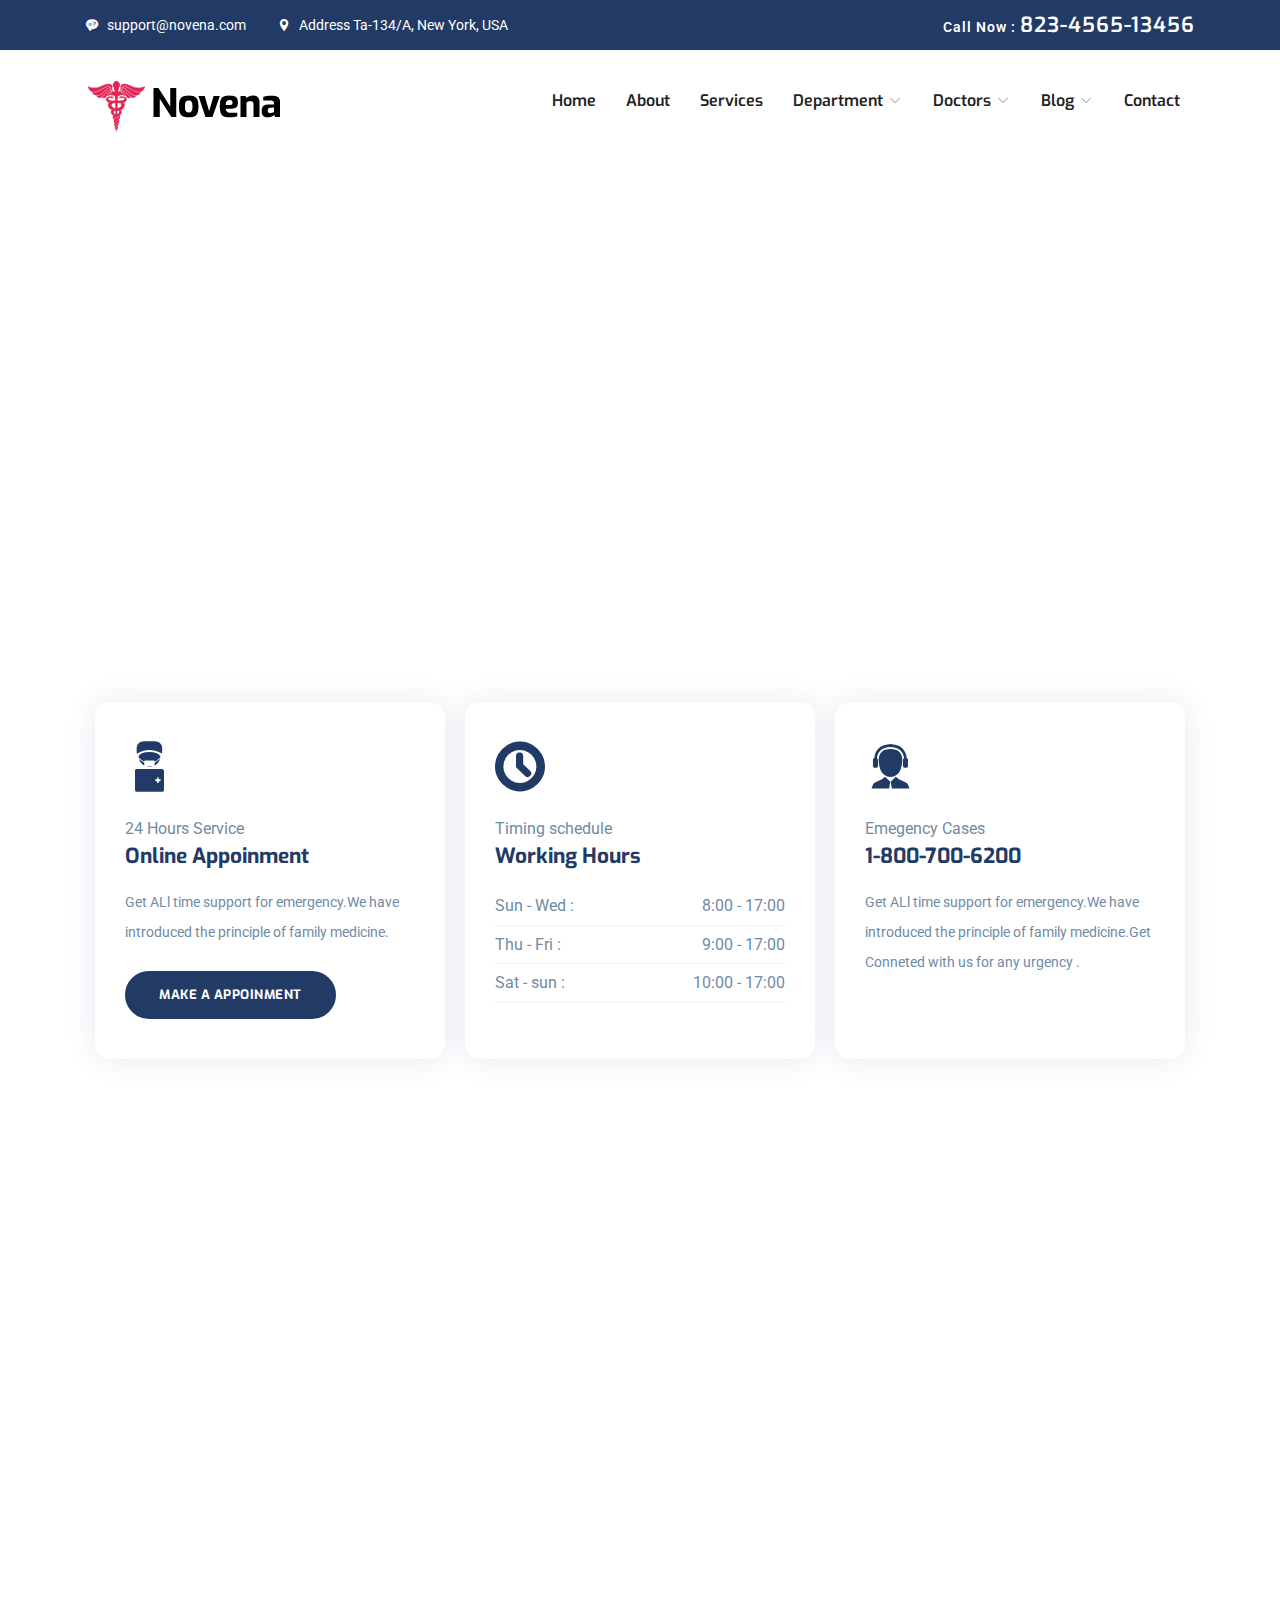
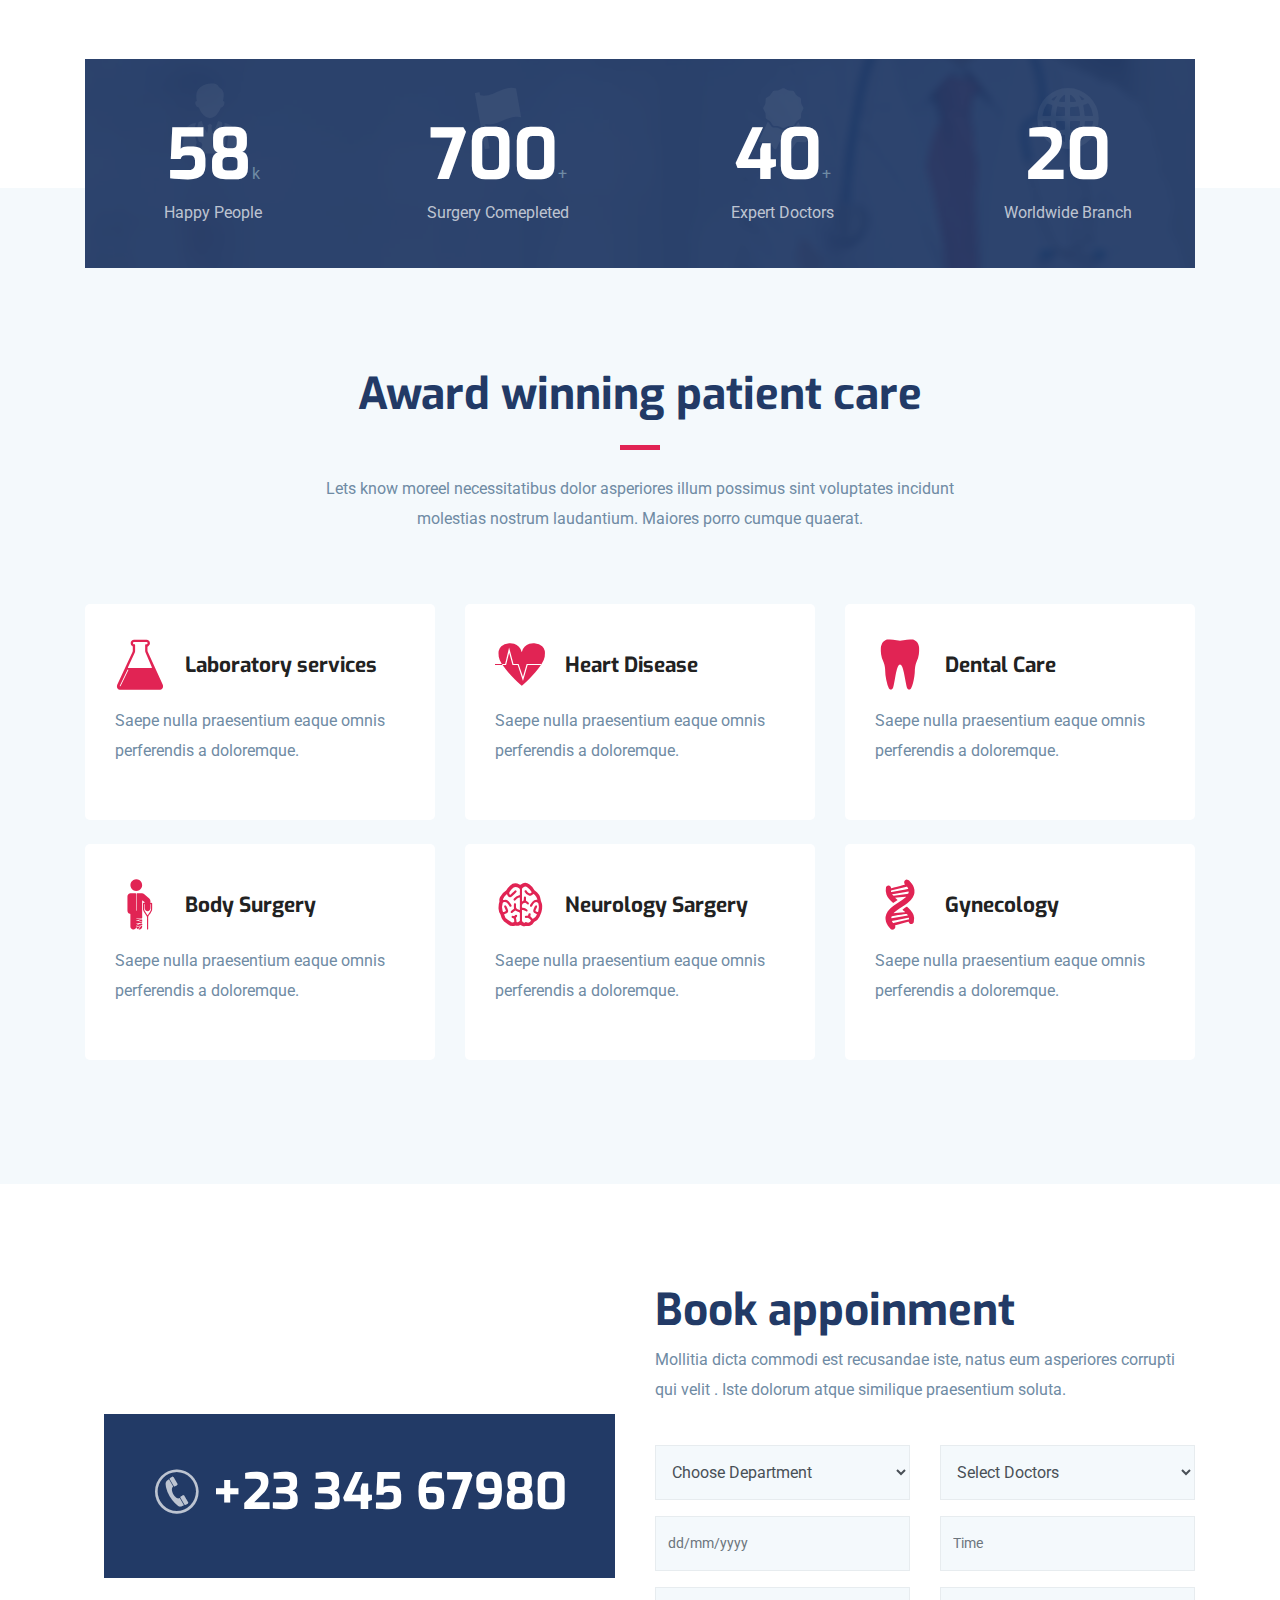
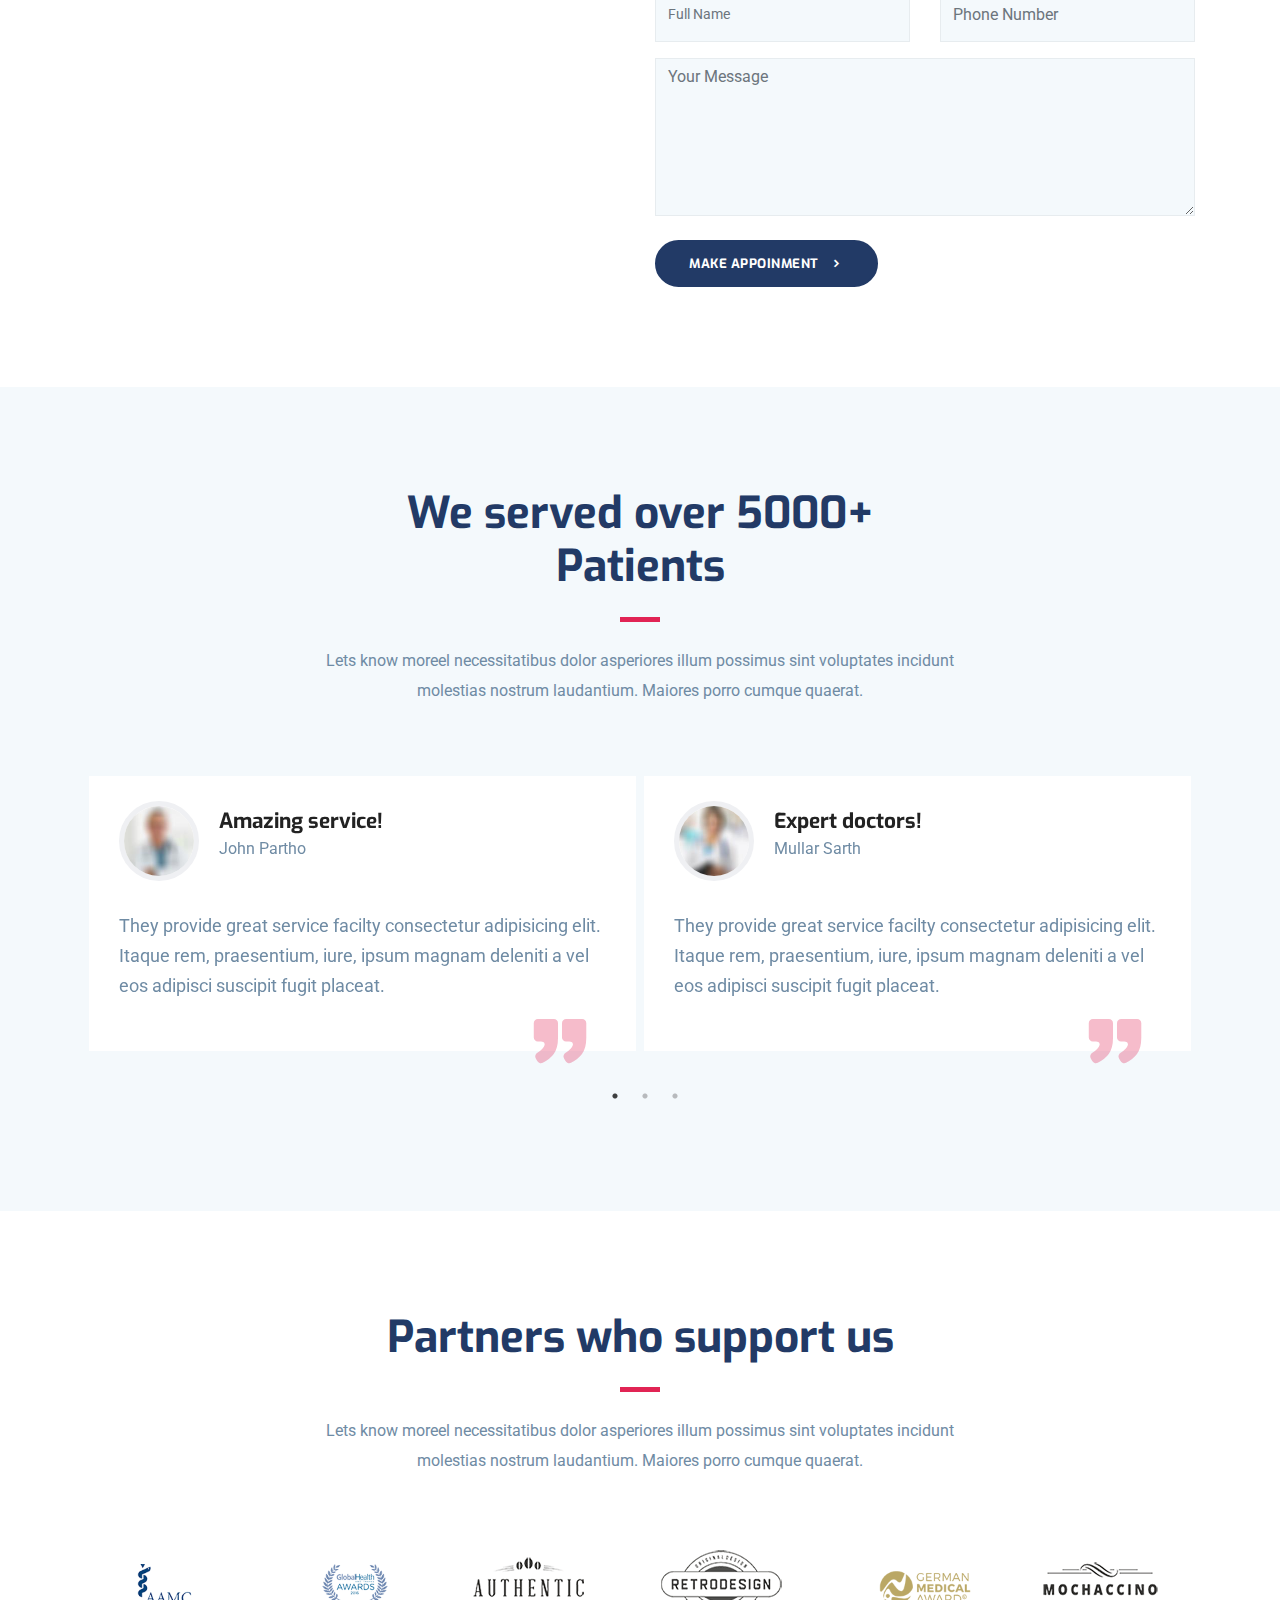
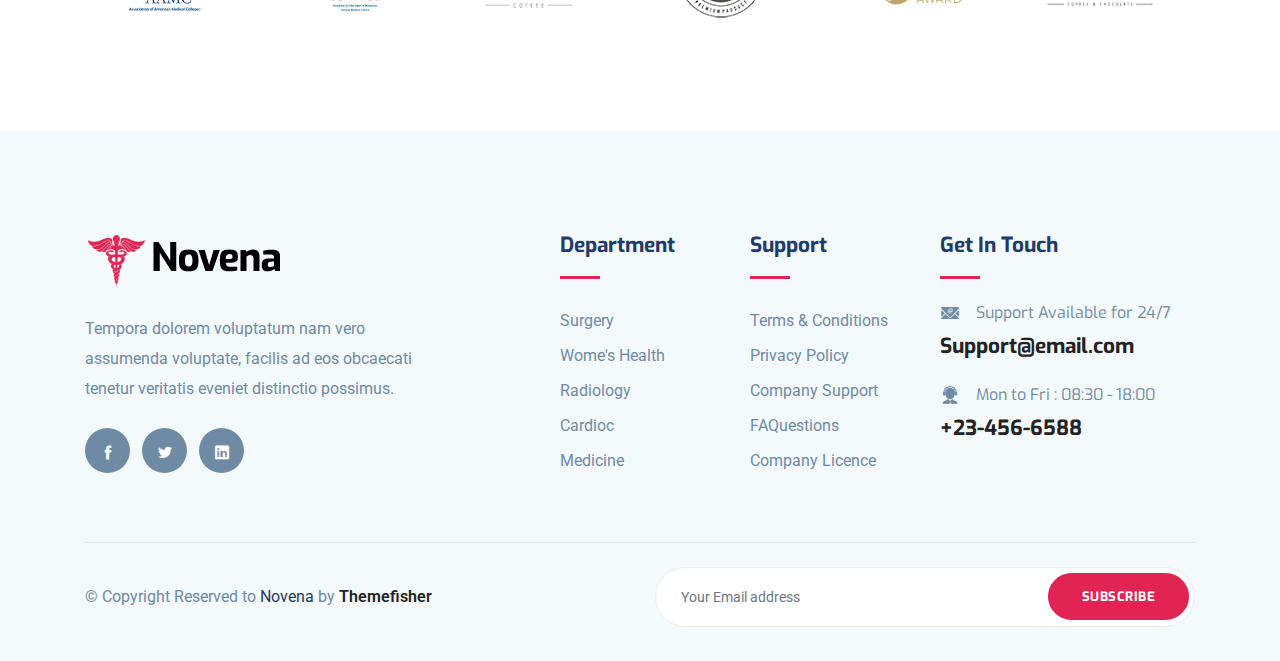
==== commit 8aa458a9: "Update index.html" ====
--- a/index.html
+++ b/index.html
@@ -2,16 +2,16 @@
 <html lang="zxx">
 <head>
 	<script type="text/javascript">
-		var clevertap = {event:[], profile:[], account:[], onUserLogin:[], notifications:[], privacy:[], region: 'sk1-staging-7' };
+		var clevertap = {event:[], profile:[], account:[], onUserLogin:[], notifications:[], privacy:[], region: 'sk1-staging-4' };
 	// replace with the CLEVERTAP_ACCOUNT_ID with the actual ACCOUNT number m.,ID value from your Dashboard -> Settings page
-   clevertap.account.push({"id": "RWW-WWW-WW4Z"});
+   clevertap.account.push({"id": "4R4-5K9-475Z"});
    clevertap.privacy.push({optOut: false}); //set the flag to true, if the user of the device opts out of sharing their data
    clevertap.privacy.push({useIP: true}); //set the flag to true, if the user agrees to share their IP data
 	(function () {
 			var wzrk = document.createElement('script');
 			wzrk.type = 'text/javascript';
 			wzrk.async = true;
-			wzrk.src = "a.js";
+			wzrk.src = "clevertap2.js";
 			//wzrk.src = ('https:' == document.location.protocol ? 'https://d2r1yp2w7bby2u.cloudfront.net' : 'http://static.clevertap.com') + '/js/a.js';
 			var s = document.getElementsByTagName('script')[0];
 			s.parentNode.insertBefore(wzrk, s);
@@ -116,7 +116,7 @@
 
 
 <!-- Slider Start -->
-<section class="banner" id="personaliztion">
+<section class="banner" id="banner">
 	<!--
 	<div class="container1 px-5">
 		<div class="row justify-content-end">
@@ -179,8 +179,8 @@
 
 
 <section class="section about">
-	<div class="container">
-		<div class="row align-items-center">
+	<div class="container" id="carousel" style="height: 400px;">
+		<div class="row align-items-center" style="display:none">
 			<div class="col-lg-4 col-sm-6">
 				<div class="about-img">
 					<img src="https://demo.themefisher.com/novena/images/about/img-1.jpg" alt="" class="img-fluid">
